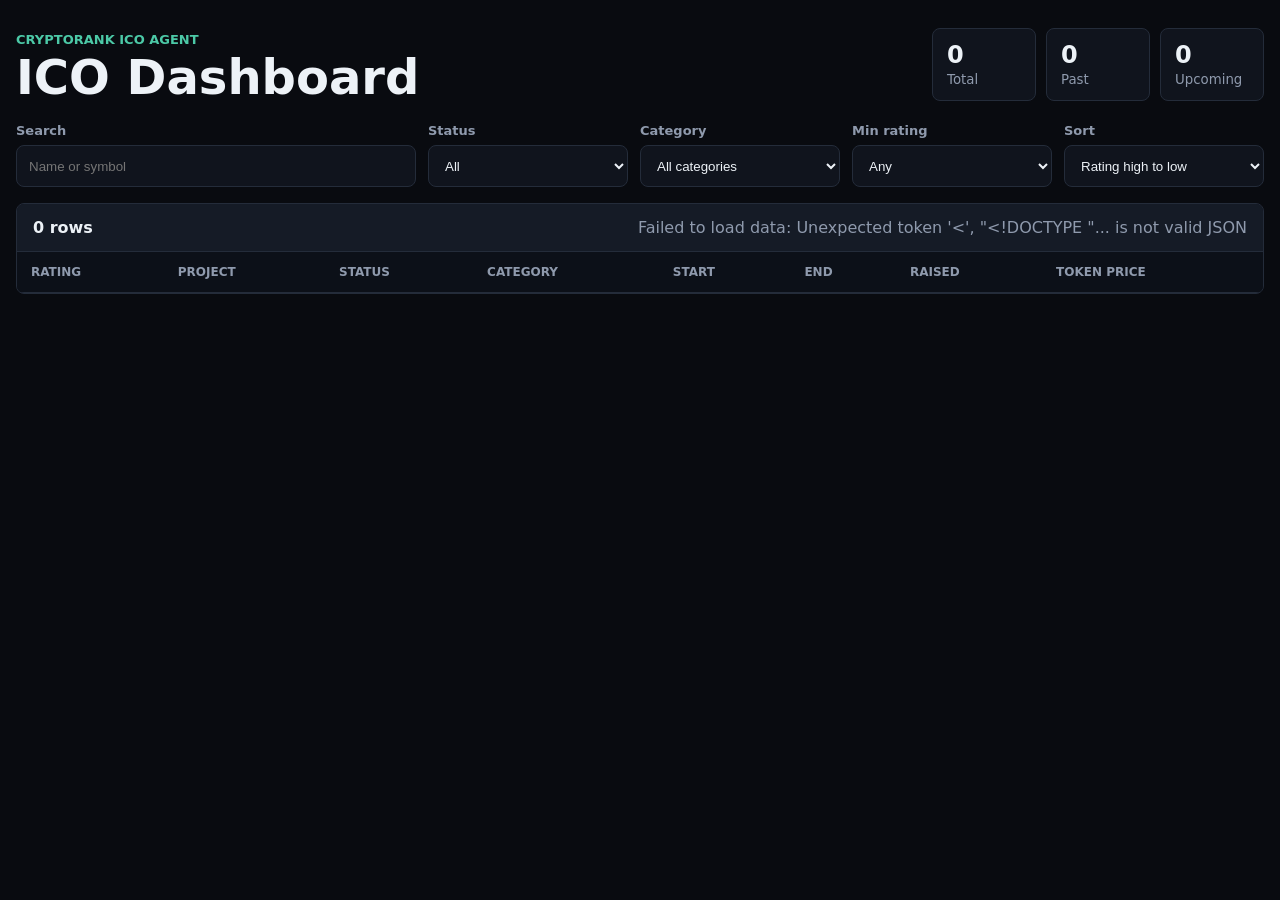
==== frontend/index.html @ 27e2e785 "Add static ICO dashboard UI" ====
<!doctype html>
<html lang="en">
  <head>
    <meta charset="utf-8" />
    <meta name="viewport" content="width=device-width, initial-scale=1" />
    <title>CryptoRank ICO Dashboard</title>
    <link rel="stylesheet" href="./styles.css" />
  </head>
  <body>
    <main class="app">
      <header class="topbar">
        <div>
          <p class="eyebrow">CryptoRank ICO Agent</p>
          <h1>ICO Dashboard</h1>
        </div>
        <div class="summary" aria-label="Dataset summary">
          <div>
            <span id="totalCount">0</span>
            <small>Total</small>
          </div>
          <div>
            <span id="pastCount">0</span>
            <small>Past</small>
          </div>
          <div>
            <span id="upcomingCount">0</span>
            <small>Upcoming</small>
          </div>
        </div>
      </header>

      <section class="controls" aria-label="Table filters">
        <label>
          <span>Search</span>
          <input id="searchInput" type="search" placeholder="Name or symbol" />
        </label>

        <label>
          <span>Status</span>
          <select id="statusFilter">
            <option value="all">All</option>
            <option value="upcoming">Upcoming</option>
            <option value="past">Past</option>
          </select>
        </label>

        <label>
          <span>Category</span>
          <select id="categoryFilter">
            <option value="all">All categories</option>
          </select>
        </label>

        <label>
          <span>Min rating</span>
          <select id="ratingFilter">
            <option value="0">Any</option>
            <option value="80">80+</option>
            <option value="60">60+</option>
            <option value="40">40+</option>
          </select>
        </label>

        <label>
          <span>Sort</span>
          <select id="sortSelect">
            <option value="rating_desc">Rating high to low</option>
            <option value="raised_desc">Raised high to low</option>
            <option value="date_desc">Date newest</option>
            <option value="name_asc">Name A-Z</option>
          </select>
        </label>
      </section>

      <section class="tableShell">
        <div class="tableMeta">
          <strong id="visibleCount">0 rows</strong>
          <span id="loadState">Loading data...</span>
        </div>
        <div class="tableWrap">
          <table>
            <thead>
              <tr>
                <th>Rating</th>
                <th>Project</th>
                <th>Status</th>
                <th>Category</th>
                <th>Start</th>
                <th>End</th>
                <th>Raised</th>
                <th>Token price</th>
              </tr>
            </thead>
            <tbody id="tableBody"></tbody>
          </table>
        </div>
      </section>
    </main>

    <script src="./app.js"></script>
  </body>
</html>
---- frontend/styles.css ----
:root {
  color-scheme: dark;
  --bg: #090b10;
  --panel: #10141d;
  --panel-2: #151b26;
  --line: #242c3a;
  --text: #edf2f7;
  --muted: #8f9aad;
  --accent: #4cc9a7;
  --accent-2: #74a7ff;
  --warn: #f1c75b;
  --danger: #ff6b6b;
}

* {
  box-sizing: border-box;
}

body {
  margin: 0;
  min-height: 100vh;
  background: var(--bg);
  color: var(--text);
  font-family:
    Inter, ui-sans-serif, system-ui, -apple-system, BlinkMacSystemFont, "Segoe UI",
    sans-serif;
}

.app {
  width: min(1500px, calc(100% - 32px));
  margin: 0 auto;
  padding: 28px 0 40px;
}

.topbar {
  display: flex;
  align-items: end;
  justify-content: space-between;
  gap: 24px;
  margin-bottom: 22px;
}

.eyebrow {
  margin: 0 0 6px;
  color: var(--accent);
  font-size: 13px;
  font-weight: 700;
  letter-spacing: 0;
  text-transform: uppercase;
}

h1 {
  margin: 0;
  font-size: clamp(30px, 4vw, 48px);
  line-height: 1;
}

.summary {
  display: grid;
  grid-template-columns: repeat(3, minmax(104px, 1fr));
  gap: 10px;
}

.summary > div {
  border: 1px solid var(--line);
  background: var(--panel);
  border-radius: 8px;
  padding: 12px 14px;
}

.summary span {
  display: block;
  font-size: 24px;
  font-weight: 800;
}

.summary small {
  color: var(--muted);
}

.controls {
  display: grid;
  grid-template-columns: 2fr repeat(4, minmax(150px, 1fr));
  gap: 12px;
  margin-bottom: 16px;
}

label {
  display: grid;
  gap: 7px;
  color: var(--muted);
  font-size: 13px;
  font-weight: 700;
}

input,
select {
  width: 100%;
  min-height: 42px;
  border: 1px solid var(--line);
  border-radius: 8px;
  background: var(--panel);
  color: var(--text);
  padding: 0 12px;
  outline: none;
}

input:focus,
select:focus {
  border-color: var(--accent);
}

.tableShell {
  border: 1px solid var(--line);
  border-radius: 8px;
  overflow: hidden;
  background: var(--panel);
}

.tableMeta {
  display: flex;
  justify-content: space-between;
  gap: 16px;
  padding: 14px 16px;
  border-bottom: 1px solid var(--line);
  background: var(--panel-2);
  color: var(--muted);
}

.tableMeta strong {
  color: var(--text);
}

.tableWrap {
  overflow: auto;
  max-height: calc(100vh - 260px);
}

table {
  width: 100%;
  border-collapse: collapse;
  min-width: 980px;
}

th,
td {
  padding: 13px 14px;
  border-bottom: 1px solid var(--line);
  text-align: left;
  white-space: nowrap;
}

th {
  position: sticky;
  top: 0;
  z-index: 1;
  background: #0c1018;
  color: var(--muted);
  font-size: 12px;
  text-transform: uppercase;
}

tbody tr:hover {
  background: #171e2b;
}

.project {
  display: grid;
  gap: 2px;
}

.project strong {
  font-size: 14px;
}

.project span {
  color: var(--muted);
  font-size: 12px;
}

.pill {
  display: inline-flex;
  align-items: center;
  justify-content: center;
  min-width: 84px;
  min-height: 28px;
  border-radius: 999px;
  padding: 0 10px;
  font-size: 12px;
  font-weight: 800;
  text-transform: capitalize;
}

.pill.upcoming {
  color: #07110e;
  background: var(--accent);
}

.pill.past {
  color: #0b1220;
  background: var(--accent-2);
}

.rating {
  display: inline-flex;
  align-items: center;
  justify-content: center;
  width: 44px;
  height: 32px;
  border-radius: 8px;
  background: #202838;
  font-weight: 900;
}

.rating.high {
  color: #07110e;
  background: var(--accent);
}

.rating.mid {
  color: #1c1402;
  background: var(--warn);
}

.rating.low {
  color: #230909;
  background: var(--danger);
}

.muted {
  color: var(--muted);
}

@media (max-width: 980px) {
  .topbar {
    align-items: stretch;
    flex-direction: column;
  }

  .summary,
  .controls {
    grid-template-columns: 1fr;
  }

  .tableWrap {
    max-height: none;
  }
}
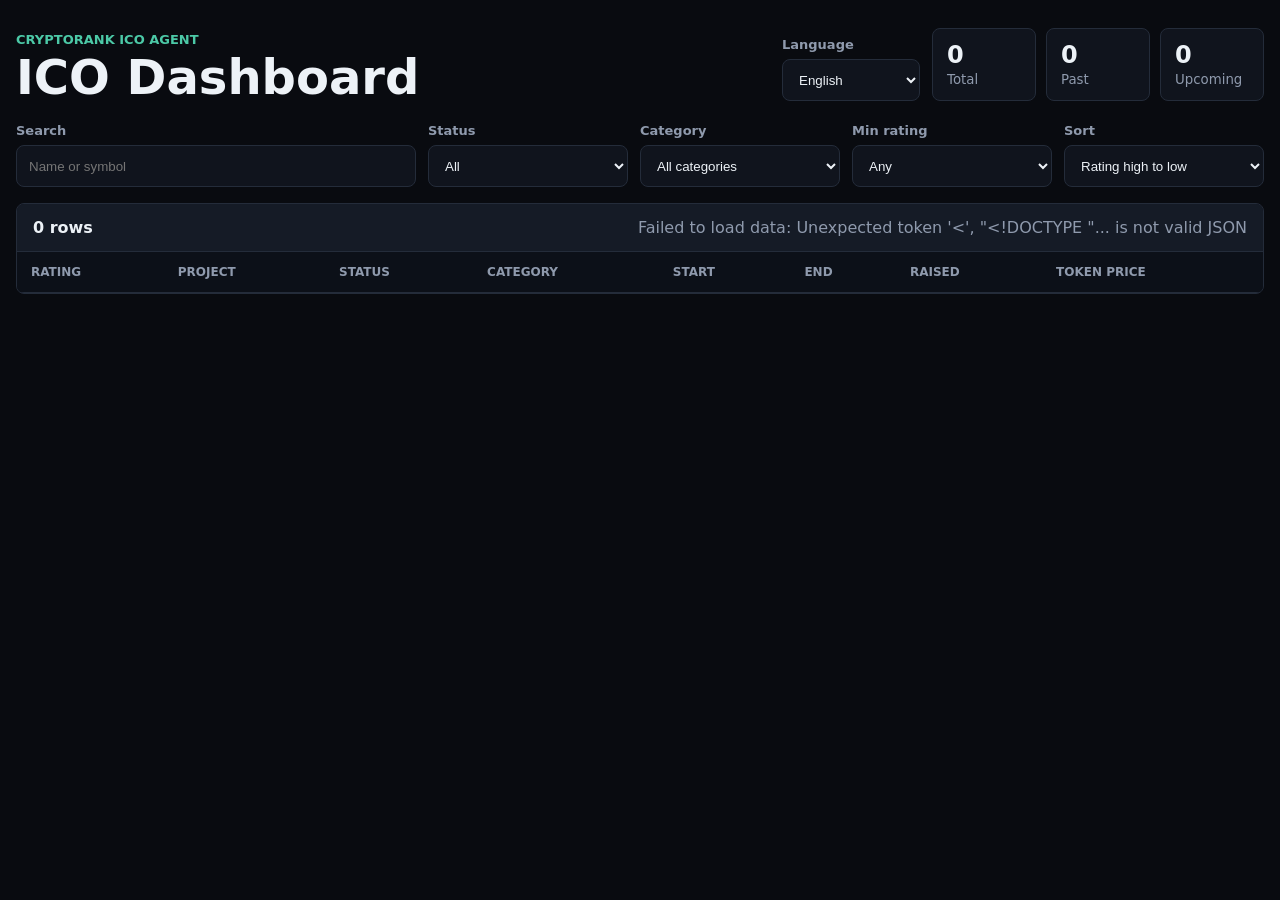
==== commit 3773b107: "Add dashboard language switcher" ====
--- a/frontend/index.html
+++ b/frontend/index.html
@@ -11,50 +11,59 @@
       <header class="topbar">
         <div>
           <p class="eyebrow">CryptoRank ICO Agent</p>
-          <h1>ICO Dashboard</h1>
+          <h1 data-i18n="title">ICO Dashboard</h1>
         </div>
-        <div class="summary" aria-label="Dataset summary">
-          <div>
-            <span id="totalCount">0</span>
-            <small>Total</small>
-          </div>
-          <div>
-            <span id="pastCount">0</span>
-            <small>Past</small>
-          </div>
-          <div>
-            <span id="upcomingCount">0</span>
-            <small>Upcoming</small>
+        <div class="topActions">
+          <label class="languageControl">
+            <span data-i18n="language">Language</span>
+            <select id="languageSelect">
+              <option value="en">English</option>
+              <option value="ru">Русский</option>
+            </select>
+          </label>
+          <div class="summary" aria-label="Dataset summary">
+            <div>
+              <span id="totalCount">0</span>
+              <small data-i18n="total">Total</small>
+            </div>
+            <div>
+              <span id="pastCount">0</span>
+              <small data-i18n="past">Past</small>
+            </div>
+            <div>
+              <span id="upcomingCount">0</span>
+              <small data-i18n="upcoming">Upcoming</small>
+            </div>
           </div>
         </div>
       </header>
 
       <section class="controls" aria-label="Table filters">
         <label>
-          <span>Search</span>
-          <input id="searchInput" type="search" placeholder="Name or symbol" />
+          <span data-i18n="search">Search</span>
+          <input id="searchInput" type="search" data-i18n-placeholder="searchPlaceholder" placeholder="Name or symbol" />
         </label>
 
         <label>
-          <span>Status</span>
+          <span data-i18n="status">Status</span>
           <select id="statusFilter">
-            <option value="all">All</option>
-            <option value="upcoming">Upcoming</option>
-            <option value="past">Past</option>
+            <option value="all" data-i18n="all">All</option>
+            <option value="upcoming" data-i18n="upcoming">Upcoming</option>
+            <option value="past" data-i18n="past">Past</option>
           </select>
         </label>
 
         <label>
-          <span>Category</span>
+          <span data-i18n="category">Category</span>
           <select id="categoryFilter">
-            <option value="all">All categories</option>
+            <option value="all" data-i18n="allCategories">All categories</option>
           </select>
         </label>
 
         <label>
-          <span>Min rating</span>
+          <span data-i18n="minRating">Min rating</span>
           <select id="ratingFilter">
-            <option value="0">Any</option>
+            <option value="0" data-i18n="any">Any</option>
             <option value="80">80+</option>
             <option value="60">60+</option>
             <option value="40">40+</option>
@@ -62,12 +71,12 @@
         </label>
 
         <label>
-          <span>Sort</span>
+          <span data-i18n="sort">Sort</span>
           <select id="sortSelect">
-            <option value="rating_desc">Rating high to low</option>
-            <option value="raised_desc">Raised high to low</option>
-            <option value="date_desc">Date newest</option>
-            <option value="name_asc">Name A-Z</option>
+            <option value="rating_desc" data-i18n="sortRating">Rating high to low</option>
+            <option value="raised_desc" data-i18n="sortRaised">Raised high to low</option>
+            <option value="date_desc" data-i18n="sortDate">Date newest</option>
+            <option value="name_asc" data-i18n="sortName">Name A-Z</option>
           </select>
         </label>
       </section>
@@ -81,14 +90,14 @@
           <table>
             <thead>
               <tr>
-                <th>Rating</th>
-                <th>Project</th>
-                <th>Status</th>
-                <th>Category</th>
-                <th>Start</th>
-                <th>End</th>
-                <th>Raised</th>
-                <th>Token price</th>
+                <th data-i18n="rating">Rating</th>
+                <th data-i18n="project">Project</th>
+                <th data-i18n="status">Status</th>
+                <th data-i18n="category">Category</th>
+                <th data-i18n="start">Start</th>
+                <th data-i18n="end">End</th>
+                <th data-i18n="raised">Raised</th>
+                <th data-i18n="tokenPrice">Token price</th>
               </tr>
             </thead>
             <tbody id="tableBody"></tbody>
--- a/frontend/styles.css
+++ b/frontend/styles.css
@@ -61,6 +61,16 @@
   gap: 10px;
 }
 
+.topActions {
+  display: flex;
+  align-items: end;
+  gap: 12px;
+}
+
+.languageControl {
+  min-width: 138px;
+}
+
 .summary > div {
   border: 1px solid var(--line);
   background: var(--panel);
@@ -238,10 +248,16 @@
   }
 
   .summary,
+  .topActions,
   .controls {
     grid-template-columns: 1fr;
   }
 
+  .topActions {
+    align-items: stretch;
+    flex-direction: column;
+  }
+
   .tableWrap {
     max-height: none;
   }
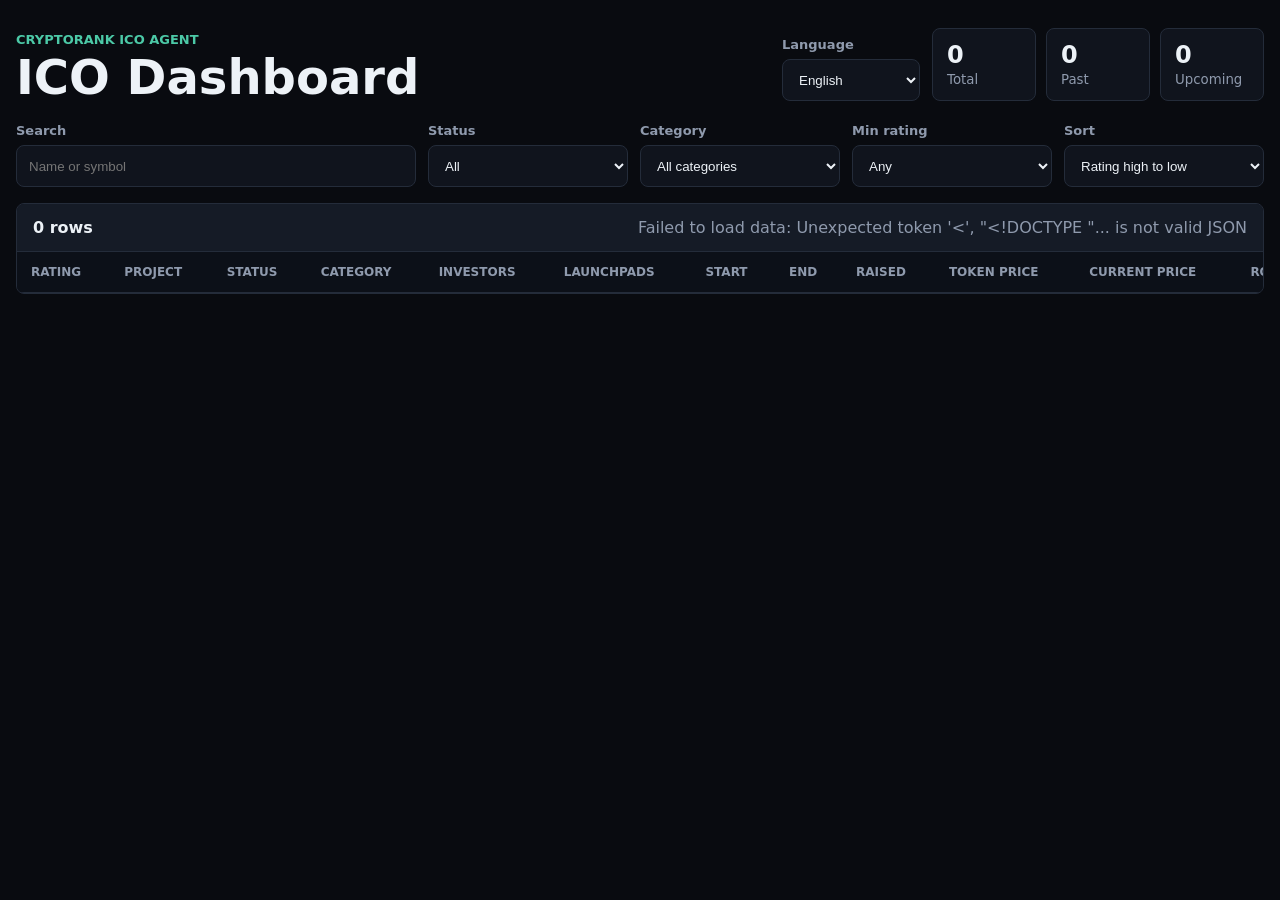
==== commit 2d34e0d0: "Show investor and ROI details in dashboard" ====
--- a/frontend/index.html
+++ b/frontend/index.html
@@ -74,6 +74,8 @@
           <span data-i18n="sort">Sort</span>
           <select id="sortSelect">
             <option value="rating_desc" data-i18n="sortRating">Rating high to low</option>
+            <option value="roi_desc" data-i18n="sortRoi">ROI high to low</option>
+            <option value="ath_roi_desc" data-i18n="sortAthRoi">ATH ROI high to low</option>
             <option value="raised_desc" data-i18n="sortRaised">Raised high to low</option>
             <option value="date_desc" data-i18n="sortDate">Date newest</option>
             <option value="name_asc" data-i18n="sortName">Name A-Z</option>
@@ -94,10 +96,15 @@
                 <th data-i18n="project">Project</th>
                 <th data-i18n="status">Status</th>
                 <th data-i18n="category">Category</th>
+                <th data-i18n="investors">Investors</th>
+                <th data-i18n="launchpads">Launchpads</th>
                 <th data-i18n="start">Start</th>
                 <th data-i18n="end">End</th>
                 <th data-i18n="raised">Raised</th>
                 <th data-i18n="tokenPrice">Token price</th>
+                <th data-i18n="currentPrice">Current price</th>
+                <th data-i18n="roi">ROI</th>
+                <th data-i18n="athRoi">ATH ROI</th>
               </tr>
             </thead>
             <tbody id="tableBody"></tbody>
--- a/frontend/styles.css
+++ b/frontend/styles.css
@@ -149,7 +149,7 @@
 table {
   width: 100%;
   border-collapse: collapse;
-  min-width: 980px;
+  min-width: 1380px;
 }
 
 th,
@@ -175,17 +175,47 @@
 }
 
 .project {
+  display: flex;
+  align-items: center;
+  gap: 10px;
+}
+
+.projectLogo {
+  width: 34px;
+  height: 34px;
+  flex: 0 0 34px;
+  border-radius: 50%;
+  background: #222b3a;
+  object-fit: cover;
+}
+
+.projectText {
   display: grid;
   gap: 2px;
 }
 
-.project strong {
+.project a {
+  color: var(--text);
   font-size: 14px;
-}
-
-.project span {
+  font-weight: 800;
+  text-decoration: none;
+}
+
+.project a:hover {
+  color: var(--accent);
+}
+
+.project span,
+.compactList {
   color: var(--muted);
   font-size: 12px;
+}
+
+.compactList {
+  display: block;
+  max-width: 220px;
+  overflow: hidden;
+  text-overflow: ellipsis;
 }
 
 .pill {
@@ -241,6 +271,16 @@
   color: var(--muted);
 }
 
+.positive {
+  color: var(--accent);
+  font-weight: 800;
+}
+
+.negative {
+  color: var(--danger);
+  font-weight: 800;
+}
+
 @media (max-width: 980px) {
   .topbar {
     align-items: stretch;
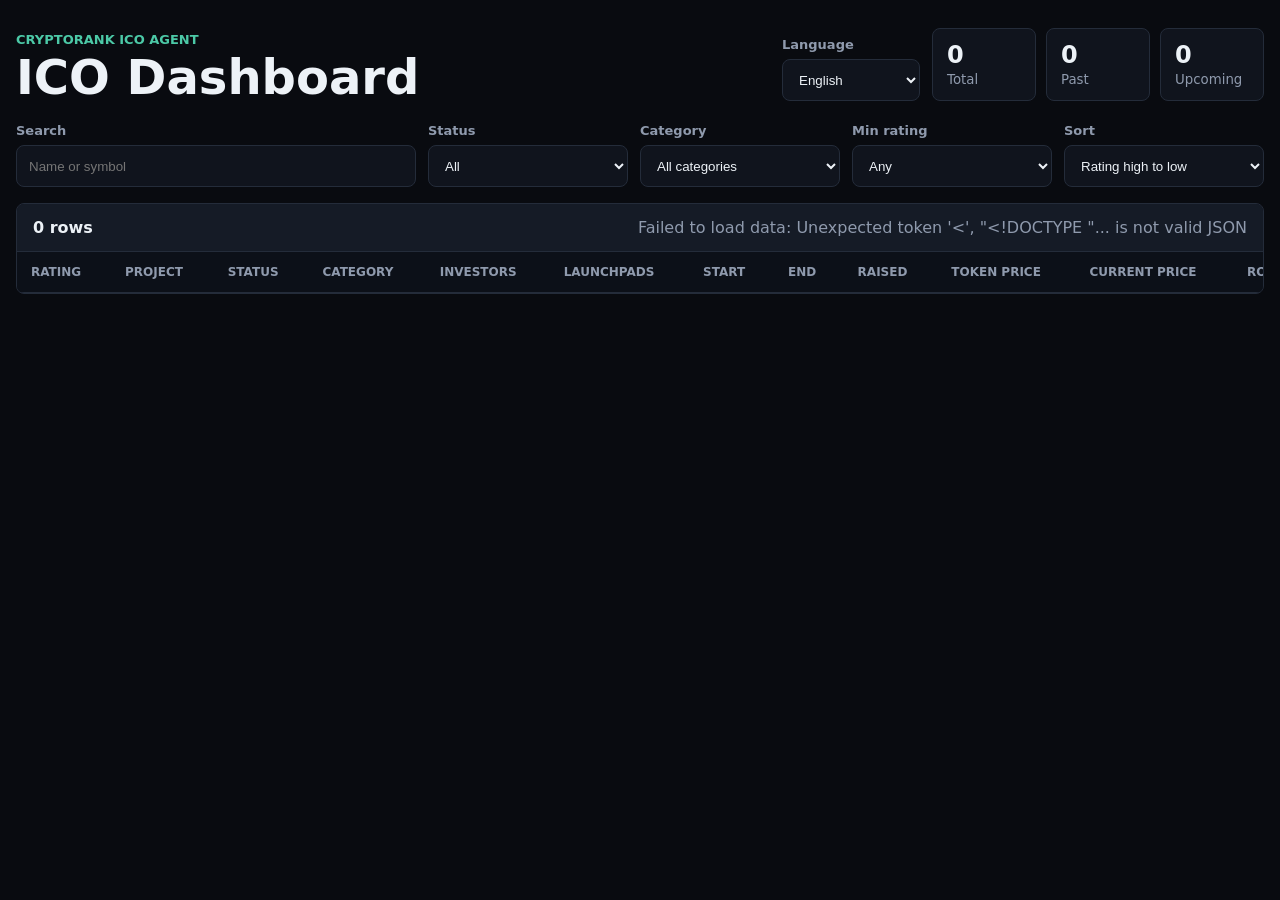
==== commit f8aa430e: "Add sortable dashboard table headers" ====
--- a/frontend/index.html
+++ b/frontend/index.html
@@ -92,19 +92,19 @@
           <table>
             <thead>
               <tr>
-                <th data-i18n="rating">Rating</th>
-                <th data-i18n="project">Project</th>
-                <th data-i18n="status">Status</th>
-                <th data-i18n="category">Category</th>
-                <th data-i18n="investors">Investors</th>
-                <th data-i18n="launchpads">Launchpads</th>
-                <th data-i18n="start">Start</th>
-                <th data-i18n="end">End</th>
-                <th data-i18n="raised">Raised</th>
-                <th data-i18n="tokenPrice">Token price</th>
-                <th data-i18n="currentPrice">Current price</th>
-                <th data-i18n="roi">ROI</th>
-                <th data-i18n="athRoi">ATH ROI</th>
+                <th><button class="sortHeader" data-sort-column="rating" data-i18n="rating">Rating</button></th>
+                <th><button class="sortHeader" data-sort-column="name" data-i18n="project">Project</button></th>
+                <th><button class="sortHeader" data-sort-column="status" data-i18n="status">Status</button></th>
+                <th><button class="sortHeader" data-sort-column="category" data-i18n="category">Category</button></th>
+                <th><button class="sortHeader" data-sort-column="investors" data-i18n="investors">Investors</button></th>
+                <th><button class="sortHeader" data-sort-column="launchpads" data-i18n="launchpads">Launchpads</button></th>
+                <th><button class="sortHeader" data-sort-column="start_date" data-i18n="start">Start</button></th>
+                <th><button class="sortHeader" data-sort-column="end_date" data-i18n="end">End</button></th>
+                <th><button class="sortHeader" data-sort-column="raised_amount" data-i18n="raised">Raised</button></th>
+                <th><button class="sortHeader" data-sort-column="token_price" data-i18n="tokenPrice">Token price</button></th>
+                <th><button class="sortHeader" data-sort-column="current_price" data-i18n="currentPrice">Current price</button></th>
+                <th><button class="sortHeader" data-sort-column="roi" data-i18n="roi">ROI</button></th>
+                <th><button class="sortHeader" data-sort-column="ath_roi" data-i18n="athRoi">ATH ROI</button></th>
               </tr>
             </thead>
             <tbody id="tableBody"></tbody>
--- a/frontend/styles.css
+++ b/frontend/styles.css
@@ -170,6 +170,39 @@
   text-transform: uppercase;
 }
 
+.sortHeader {
+  display: inline-flex;
+  align-items: center;
+  gap: 6px;
+  border: 0;
+  background: transparent;
+  color: inherit;
+  cursor: pointer;
+  font: inherit;
+  letter-spacing: inherit;
+  padding: 0;
+  text-align: left;
+  text-transform: inherit;
+}
+
+.sortHeader::after {
+  content: "";
+  color: var(--accent);
+  font-size: 11px;
+}
+
+.sortHeader.active.asc::after {
+  content: "▲";
+}
+
+.sortHeader.active.desc::after {
+  content: "▼";
+}
+
+.sortHeader:hover {
+  color: var(--text);
+}
+
 tbody tr:hover {
   background: #171e2b;
 }
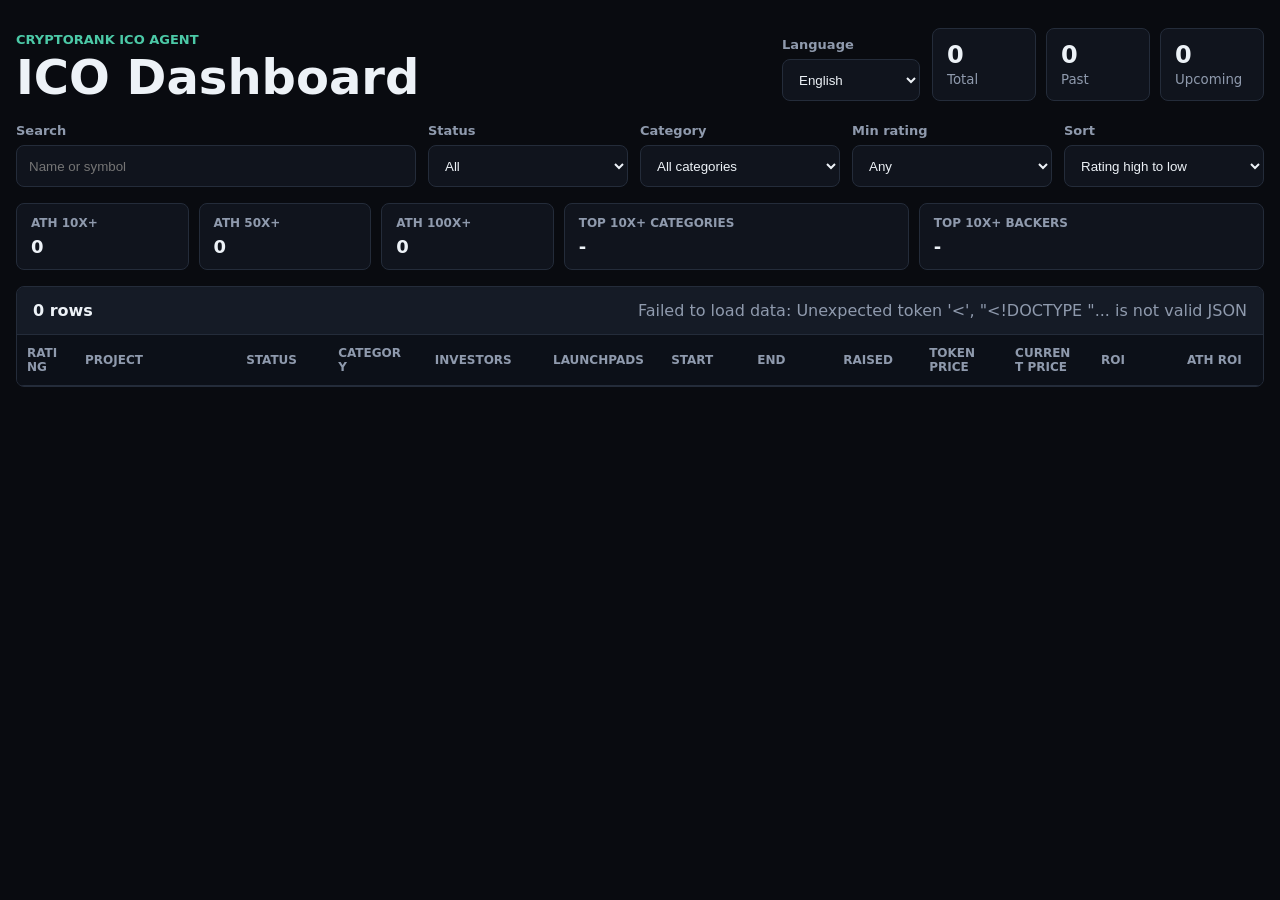
==== commit 0e03ae38: "Add historical ICO benchmark insights" ====
--- a/frontend/index.html
+++ b/frontend/index.html
@@ -83,6 +83,29 @@
         </label>
       </section>
 
+      <section class="insights" aria-label="Historical benchmark">
+        <div class="insightCard">
+          <span data-i18n="ath10x">ATH 10x+</span>
+          <strong id="ath10xCount">0</strong>
+        </div>
+        <div class="insightCard">
+          <span data-i18n="ath50x">ATH 50x+</span>
+          <strong id="ath50xCount">0</strong>
+        </div>
+        <div class="insightCard">
+          <span data-i18n="ath100x">ATH 100x+</span>
+          <strong id="ath100xCount">0</strong>
+        </div>
+        <div class="insightCard wide">
+          <span data-i18n="top10xCategories">Top 10x+ categories</span>
+          <strong id="topCategories">-</strong>
+        </div>
+        <div class="insightCard wide">
+          <span data-i18n="top10xBackers">Top 10x+ backers</span>
+          <strong id="topBackers">-</strong>
+        </div>
+      </section>
+
       <section class="tableShell">
         <div class="tableMeta">
           <strong id="visibleCount">0 rows</strong>
--- a/frontend/styles.css
+++ b/frontend/styles.css
@@ -95,6 +95,39 @@
   margin-bottom: 16px;
 }
 
+.insights {
+  display: grid;
+  grid-template-columns: repeat(3, minmax(120px, 0.7fr)) repeat(2, minmax(220px, 1.4fr));
+  gap: 10px;
+  margin-bottom: 16px;
+}
+
+.insightCard {
+  min-width: 0;
+  border: 1px solid var(--line);
+  border-radius: 8px;
+  background: var(--panel);
+  padding: 12px 14px;
+}
+
+.insightCard span {
+  display: block;
+  color: var(--muted);
+  font-size: 12px;
+  font-weight: 800;
+  text-transform: uppercase;
+}
+
+.insightCard strong {
+  display: block;
+  margin-top: 6px;
+  overflow: hidden;
+  color: var(--text);
+  font-size: 18px;
+  text-overflow: ellipsis;
+  white-space: nowrap;
+}
+
 label {
   display: grid;
   gap: 7px;
@@ -142,22 +175,25 @@
 }
 
 .tableWrap {
-  overflow: auto;
+  overflow-x: hidden;
+  overflow-y: auto;
   max-height: calc(100vh - 260px);
 }
 
 table {
   width: 100%;
+  table-layout: fixed;
   border-collapse: collapse;
-  min-width: 1380px;
 }
 
 th,
 td {
-  padding: 13px 14px;
+  padding: 11px 10px;
   border-bottom: 1px solid var(--line);
   text-align: left;
-  white-space: nowrap;
+  white-space: normal;
+  vertical-align: middle;
+  overflow-wrap: anywhere;
 }
 
 th {
@@ -168,6 +204,53 @@
   color: var(--muted);
   font-size: 12px;
   text-transform: uppercase;
+}
+
+th:nth-child(1),
+td:nth-child(1) {
+  width: 58px;
+}
+
+th:nth-child(2),
+td:nth-child(2) {
+  width: 15%;
+}
+
+th:nth-child(3),
+td:nth-child(3) {
+  width: 92px;
+}
+
+th:nth-child(4),
+td:nth-child(4) {
+  width: 9%;
+}
+
+th:nth-child(5),
+td:nth-child(5),
+th:nth-child(6),
+td:nth-child(6) {
+  width: 11%;
+}
+
+th:nth-child(7),
+td:nth-child(7),
+th:nth-child(8),
+td:nth-child(8) {
+  width: 86px;
+}
+
+th:nth-child(9),
+td:nth-child(9),
+th:nth-child(10),
+td:nth-child(10),
+th:nth-child(11),
+td:nth-child(11),
+th:nth-child(12),
+td:nth-child(12),
+th:nth-child(13),
+td:nth-child(13) {
+  width: 8%;
 }
 
 .sortHeader {
@@ -183,6 +266,7 @@
   padding: 0;
   text-align: left;
   text-transform: inherit;
+  white-space: normal;
 }
 
 .sortHeader::after {
@@ -214,9 +298,9 @@
 }
 
 .projectLogo {
-  width: 34px;
-  height: 34px;
-  flex: 0 0 34px;
+  width: 30px;
+  height: 30px;
+  flex: 0 0 30px;
   border-radius: 50%;
   background: #222b3a;
   object-fit: cover;
@@ -246,9 +330,10 @@
 
 .compactList {
   display: block;
-  max-width: 220px;
+  max-width: 100%;
   overflow: hidden;
   text-overflow: ellipsis;
+  white-space: nowrap;
 }
 
 .pill {
@@ -322,6 +407,7 @@
 
   .summary,
   .topActions,
+  .insights,
   .controls {
     grid-template-columns: 1fr;
   }
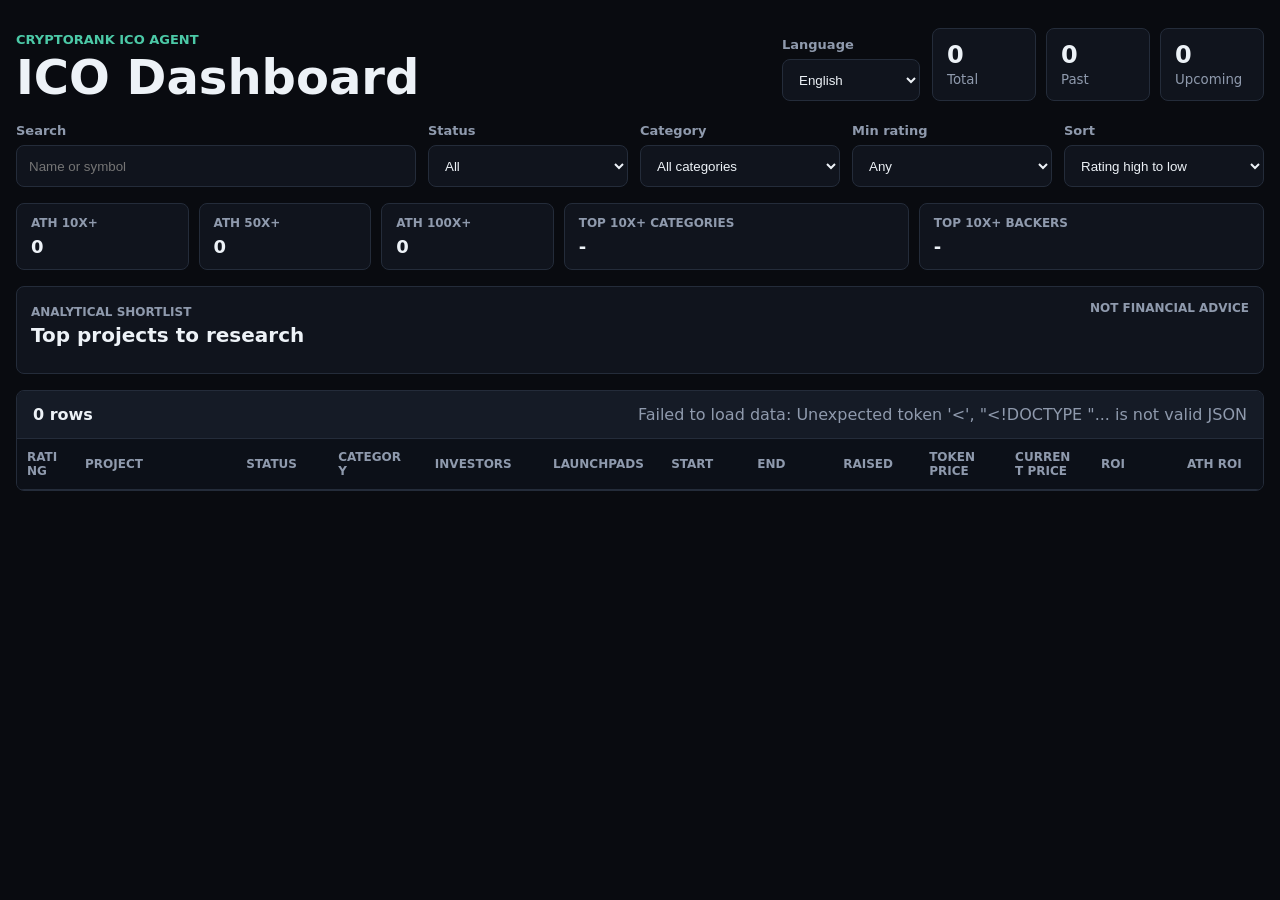
==== commit 262ae58f: "Add analytical top picks panel" ====
--- a/frontend/index.html
+++ b/frontend/index.html
@@ -106,6 +106,17 @@
         </div>
       </section>
 
+      <section class="picksPanel" aria-label="Top picks">
+        <div class="panelHeader">
+          <div>
+            <span class="panelEyebrow" data-i18n="topPicksEyebrow">Analytical shortlist</span>
+            <h2 data-i18n="topPicksTitle">Top projects to research</h2>
+          </div>
+          <span class="disclaimer" data-i18n="notFinancialAdvice">Not financial advice</span>
+        </div>
+        <div id="topPicks" class="picksGrid"></div>
+      </section>
+
       <section class="tableShell">
         <div class="tableMeta">
           <strong id="visibleCount">0 rows</strong>
--- a/frontend/styles.css
+++ b/frontend/styles.css
@@ -126,6 +126,98 @@
   font-size: 18px;
   text-overflow: ellipsis;
   white-space: nowrap;
+}
+
+.picksPanel {
+  border: 1px solid var(--line);
+  border-radius: 8px;
+  background: var(--panel);
+  margin-bottom: 16px;
+  padding: 14px;
+}
+
+.panelHeader {
+  display: flex;
+  justify-content: space-between;
+  gap: 16px;
+  align-items: start;
+  margin-bottom: 12px;
+}
+
+.panelEyebrow,
+.disclaimer {
+  color: var(--muted);
+  font-size: 12px;
+  font-weight: 800;
+  text-transform: uppercase;
+}
+
+.panelHeader h2 {
+  margin: 3px 0 0;
+  font-size: 20px;
+}
+
+.picksGrid {
+  display: grid;
+  grid-template-columns: repeat(3, minmax(0, 1fr));
+  gap: 10px;
+}
+
+.pickCard {
+  min-width: 0;
+  border: 1px solid var(--line);
+  border-radius: 8px;
+  background: #0c1018;
+  padding: 12px;
+}
+
+.pickTop {
+  display: flex;
+  align-items: center;
+  gap: 10px;
+  margin-bottom: 10px;
+}
+
+.pickTop a {
+  color: var(--text);
+  font-weight: 900;
+  text-decoration: none;
+}
+
+.pickTop a:hover {
+  color: var(--accent);
+}
+
+.pickMeta {
+  display: flex;
+  flex-wrap: wrap;
+  gap: 6px;
+  margin-bottom: 10px;
+}
+
+.miniBadge {
+  border: 1px solid var(--line);
+  border-radius: 999px;
+  color: var(--muted);
+  font-size: 12px;
+  padding: 4px 8px;
+}
+
+.allocation {
+  color: var(--accent);
+  font-size: 18px;
+  font-weight: 900;
+}
+
+.reasonList {
+  margin: 8px 0 0;
+  padding-left: 18px;
+  color: var(--muted);
+  font-size: 13px;
+}
+
+.reasonList li {
+  margin: 4px 0;
 }
 
 label {
@@ -408,6 +500,7 @@
   .summary,
   .topActions,
   .insights,
+  .picksGrid,
   .controls {
     grid-template-columns: 1fr;
   }
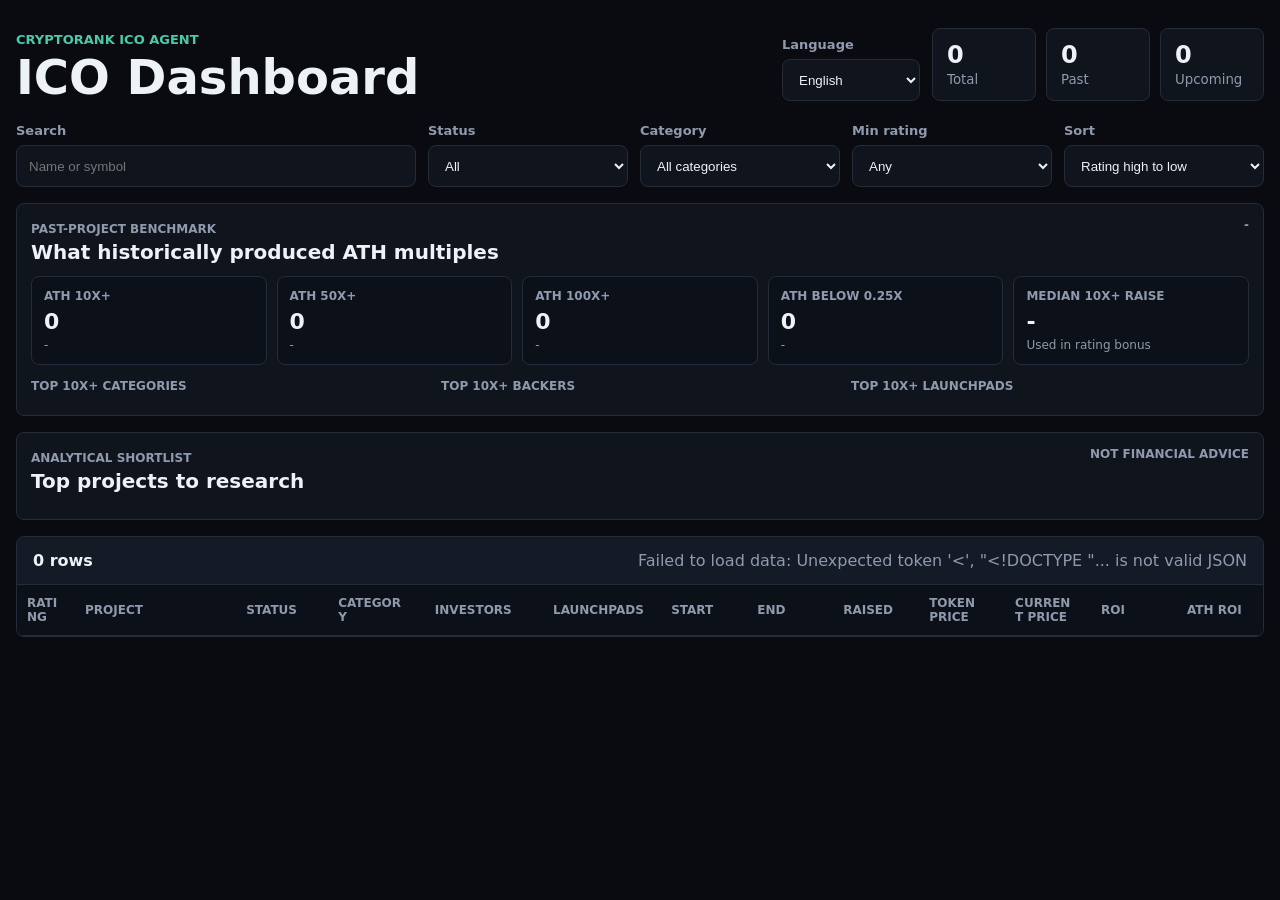
==== commit b816ef1c: "Make historical benchmark panel actionable" ====
--- a/frontend/index.html
+++ b/frontend/index.html
@@ -83,26 +83,54 @@
         </label>
       </section>
 
-      <section class="insights" aria-label="Historical benchmark">
-        <div class="insightCard">
-          <span data-i18n="ath10x">ATH 10x+</span>
-          <strong id="ath10xCount">0</strong>
+      <section class="benchmarkPanel" aria-label="Historical benchmark">
+        <div class="panelHeader">
+          <div>
+            <span class="panelEyebrow" data-i18n="benchmarkEyebrow">Past-project benchmark</span>
+            <h2 data-i18n="benchmarkTitle">What historically produced ATH multiples</h2>
+          </div>
+          <span class="disclaimer" id="benchmarkSample">-</span>
         </div>
-        <div class="insightCard">
-          <span data-i18n="ath50x">ATH 50x+</span>
-          <strong id="ath50xCount">0</strong>
+        <div class="benchmarkGrid">
+          <div class="metricCard">
+            <span data-i18n="ath10x">ATH 10x+</span>
+            <strong id="ath10xCount">0</strong>
+            <small id="ath10xShare">-</small>
+          </div>
+          <div class="metricCard">
+            <span data-i18n="ath50x">ATH 50x+</span>
+            <strong id="ath50xCount">0</strong>
+            <small id="ath50xShare">-</small>
+          </div>
+          <div class="metricCard">
+            <span data-i18n="ath100x">ATH 100x+</span>
+            <strong id="ath100xCount">0</strong>
+            <small id="ath100xShare">-</small>
+          </div>
+          <div class="metricCard">
+            <span data-i18n="failedBucket">ATH below 0.25x</span>
+            <strong id="failedCount">0</strong>
+            <small id="failedShare">-</small>
+          </div>
+          <div class="metricCard">
+            <span data-i18n="median10xRaise">Median 10x+ raise</span>
+            <strong id="median10xRaise">-</strong>
+            <small data-i18n="usedInRating">Used in rating bonus</small>
+          </div>
         </div>
-        <div class="insightCard">
-          <span data-i18n="ath100x">ATH 100x+</span>
-          <strong id="ath100xCount">0</strong>
-        </div>
-        <div class="insightCard wide">
-          <span data-i18n="top10xCategories">Top 10x+ categories</span>
-          <strong id="topCategories">-</strong>
-        </div>
-        <div class="insightCard wide">
-          <span data-i18n="top10xBackers">Top 10x+ backers</span>
-          <strong id="topBackers">-</strong>
+        <div class="patternRows">
+          <div>
+            <span data-i18n="top10xCategories">Top 10x+ categories</span>
+            <div id="topCategories" class="chipRow"></div>
+          </div>
+          <div>
+            <span data-i18n="top10xBackers">Top 10x+ backers</span>
+            <div id="topBackers" class="chipRow"></div>
+          </div>
+          <div>
+            <span data-i18n="top10xLaunchpads">Top 10x+ launchpads</span>
+            <div id="topLaunchpads" class="chipRow"></div>
+          </div>
         </div>
       </section>
 
--- a/frontend/styles.css
+++ b/frontend/styles.css
@@ -95,45 +95,84 @@
   margin-bottom: 16px;
 }
 
-.insights {
-  display: grid;
-  grid-template-columns: repeat(3, minmax(120px, 0.7fr)) repeat(2, minmax(220px, 1.4fr));
-  gap: 10px;
-  margin-bottom: 16px;
-}
-
-.insightCard {
-  min-width: 0;
-  border: 1px solid var(--line);
-  border-radius: 8px;
-  background: var(--panel);
-  padding: 12px 14px;
-}
-
-.insightCard span {
-  display: block;
-  color: var(--muted);
-  font-size: 12px;
-  font-weight: 800;
-  text-transform: uppercase;
-}
-
-.insightCard strong {
-  display: block;
-  margin-top: 6px;
-  overflow: hidden;
-  color: var(--text);
-  font-size: 18px;
-  text-overflow: ellipsis;
-  white-space: nowrap;
-}
-
+.benchmarkPanel,
 .picksPanel {
   border: 1px solid var(--line);
   border-radius: 8px;
   background: var(--panel);
   margin-bottom: 16px;
   padding: 14px;
+}
+
+.benchmarkGrid {
+  display: grid;
+  grid-template-columns: repeat(5, minmax(0, 1fr));
+  gap: 10px;
+  margin-bottom: 14px;
+}
+
+.metricCard {
+  min-width: 0;
+  border: 1px solid var(--line);
+  border-radius: 8px;
+  background: #0c1018;
+  padding: 12px;
+}
+
+.metricCard span,
+.patternRows span {
+  display: block;
+  color: var(--muted);
+  font-size: 12px;
+  font-weight: 800;
+  text-transform: uppercase;
+}
+
+.metricCard strong {
+  display: block;
+  margin-top: 6px;
+  color: var(--text);
+  font-size: 22px;
+}
+
+.metricCard small {
+  display: block;
+  margin-top: 4px;
+  color: var(--muted);
+  font-size: 12px;
+}
+
+.patternRows {
+  display: grid;
+  grid-template-columns: repeat(3, minmax(0, 1fr));
+  gap: 12px;
+}
+
+.chipRow {
+  display: flex;
+  flex-wrap: wrap;
+  gap: 6px;
+  margin-top: 8px;
+}
+
+.patternChip {
+  border: 1px solid var(--line);
+  border-radius: 999px;
+  background: var(--panel-2);
+  color: var(--text);
+  cursor: default;
+  font-size: 12px;
+  font-weight: 700;
+  padding: 6px 9px;
+}
+
+.patternChip.clickable {
+  cursor: pointer;
+}
+
+.patternChip.clickable:hover {
+  border-color: var(--accent);
+  color: var(--accent);
 }
 
 .panelHeader {
@@ -499,7 +538,8 @@
 
   .summary,
   .topActions,
-  .insights,
+  .benchmarkGrid,
+  .patternRows,
   .picksGrid,
   .controls {
     grid-template-columns: 1fr;
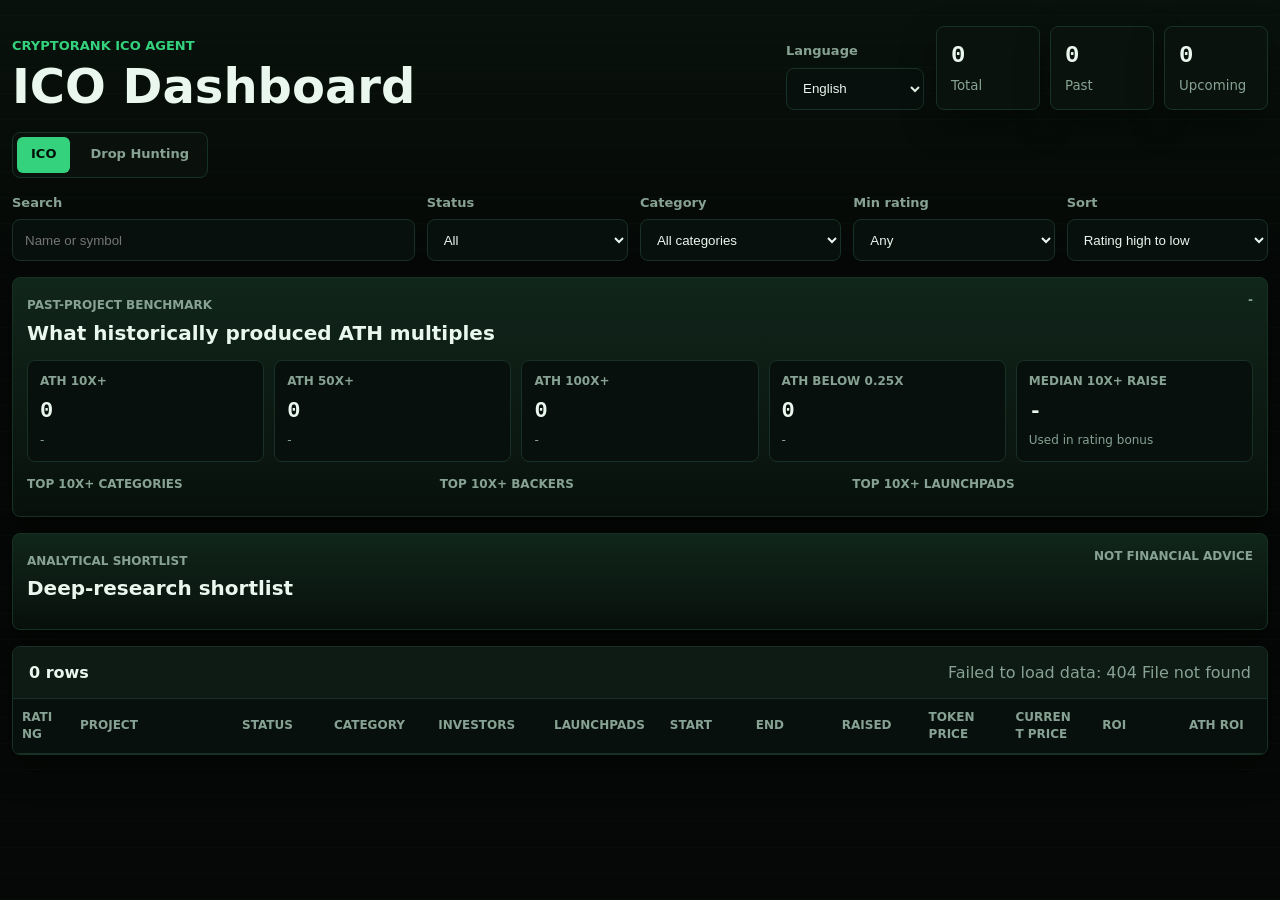
==== commit c947c188: "Fix (CI/CD)" ====
--- a/frontend/index.html
+++ b/frontend/index.html
@@ -38,6 +38,11 @@
         </div>
       </header>
 
+      <nav class="modeSwitch" aria-label="Dashboard mode">
+        <button class="modeButton active" type="button" data-mode="ico" data-i18n="icoMode">ICO</button>
+        <button class="modeButton" type="button" data-mode="drop" data-i18n="dropMode">Drop Hunting</button>
+      </nav>
+
       <section class="controls" aria-label="Table filters">
         <label>
           <span data-i18n="search">Search</span>
@@ -83,7 +88,7 @@
         </label>
       </section>
 
-      <section class="benchmarkPanel" aria-label="Historical benchmark">
+      <section class="benchmarkPanel dashboardView active" data-view="ico" aria-label="Historical benchmark">
         <div class="panelHeader">
           <div>
             <span class="panelEyebrow" data-i18n="benchmarkEyebrow">Past-project benchmark</span>
@@ -134,7 +139,7 @@
         </div>
       </section>
 
-      <section class="picksPanel" aria-label="Top picks">
+      <section class="picksPanel dashboardView active" data-view="ico" aria-label="Top picks">
         <div class="panelHeader">
           <div>
             <span class="panelEyebrow" data-i18n="topPicksEyebrow">Analytical shortlist</span>
@@ -145,7 +150,64 @@
         <div id="topPicks" class="picksGrid"></div>
       </section>
 
-      <section class="tableShell">
+      <section class="benchmarkPanel dashboardView" data-view="drop" aria-label="Drop hunting benchmark">
+        <div class="panelHeader">
+          <div>
+            <span class="panelEyebrow" data-i18n="dropBenchmarkEyebrow">Drop-hunting framework</span>
+            <h2 data-i18n="dropBenchmarkTitle">What to farm before TGE</h2>
+          </div>
+          <span class="disclaimer" id="dropSample">-</span>
+        </div>
+        <div class="benchmarkGrid dropMetrics">
+          <div class="metricCard">
+            <span data-i18n="highSignalDrops">High signal</span>
+            <strong id="highSignalDrops">0</strong>
+            <small data-i18n="score80Plus">Score 80+</small>
+          </div>
+          <div class="metricCard">
+            <span data-i18n="backedDrops">Backed projects</span>
+            <strong id="backedDrops">0</strong>
+            <small data-i18n="hasInvestors">Has investors</small>
+          </div>
+          <div class="metricCard">
+            <span data-i18n="lowCostDrops">Low cost</span>
+            <strong id="lowCostDrops">0</strong>
+            <small data-i18n="starterFriendly">Starter-friendly</small>
+          </div>
+          <div class="metricCard">
+            <span data-i18n="testnetDrops">Testnet focus</span>
+            <strong id="testnetDrops">0</strong>
+            <small data-i18n="dailyWeekly">Daily / weekly tasks</small>
+          </div>
+        </div>
+        <div class="patternRows">
+          <div>
+            <span data-i18n="dropCategories">Priority categories</span>
+            <div id="dropCategories" class="chipRow"></div>
+          </div>
+          <div>
+            <span data-i18n="dropActions">Core actions</span>
+            <div id="dropActions" class="chipRow"></div>
+          </div>
+          <div>
+            <span data-i18n="dropRules">Risk rules</span>
+            <div id="dropRules" class="chipRow"></div>
+          </div>
+        </div>
+      </section>
+
+      <section class="picksPanel dashboardView" data-view="drop" aria-label="Drop hunting picks">
+        <div class="panelHeader">
+          <div>
+            <span class="panelEyebrow" data-i18n="dropPicksEyebrow">Drop-hunting shortlist</span>
+            <h2 data-i18n="dropPicksTitle">Best candidates to farm</h2>
+          </div>
+          <span class="disclaimer" data-i18n="notFinancialAdvice">Not financial advice</span>
+        </div>
+        <div id="dropPicks" class="picksGrid"></div>
+      </section>
+
+      <section class="tableShell dashboardView active" data-view="ico">
         <div class="tableMeta">
           <strong id="visibleCount">0 rows</strong>
           <span id="loadState">Loading data...</span>
@@ -173,6 +235,30 @@
           </table>
         </div>
       </section>
+
+      <section class="tableShell dashboardView" data-view="drop">
+        <div class="tableMeta">
+          <strong id="dropVisibleCount">0 rows</strong>
+          <span id="dropLoadState">Loading data...</span>
+        </div>
+        <div class="tableWrap">
+          <table class="dropTable">
+            <thead>
+              <tr>
+                <th><button class="dropSortHeader" data-drop-sort-column="dropScore" data-i18n="dropScore">Score</button></th>
+                <th><button class="dropSortHeader" data-drop-sort-column="name" data-i18n="project">Project</button></th>
+                <th><button class="dropSortHeader" data-drop-sort-column="category" data-i18n="category">Category</button></th>
+                <th><button class="dropSortHeader" data-drop-sort-column="effort" data-i18n="effort">Effort</button></th>
+                <th><button class="dropSortHeader" data-drop-sort-column="cost" data-i18n="cost">Cost</button></th>
+                <th data-i18n="taskPlan">Task plan</th>
+                <th><button class="dropSortHeader" data-drop-sort-column="investors" data-i18n="investors">Investors</button></th>
+                <th><button class="dropSortHeader" data-drop-sort-column="start_date" data-i18n="start">Start</button></th>
+              </tr>
+            </thead>
+            <tbody id="dropTableBody"></tbody>
+          </table>
+        </div>
+      </section>
     </main>
 
     <script src="./app.js"></script>
--- a/frontend/styles.css
+++ b/frontend/styles.css
@@ -1,15 +1,20 @@
 :root {
   color-scheme: dark;
-  --bg: #090b10;
-  --panel: #10141d;
-  --panel-2: #151b26;
-  --line: #242c3a;
-  --text: #edf2f7;
-  --muted: #8f9aad;
-  --accent: #4cc9a7;
-  --accent-2: #74a7ff;
-  --warn: #f1c75b;
-  --danger: #ff6b6b;
+  --bg: #050806;
+  --panel: #0a120e;
+  --panel-2: #0e1a14;
+  --panel-3: #07100c;
+  --line: #183126;
+  --line-strong: #23543d;
+  --text: #e9f7ef;
+  --muted: #87a294;
+  --accent: #34d27c;
+  --accent-soft: rgba(52, 210, 124, 0.12);
+  --accent-2: #80d8a8;
+  --warn: #d7c268;
+  --danger: #ef6b6b;
+  --shadow: rgba(0, 0, 0, 0.34);
+  --mono: "SFMono-Regular", "Cascadia Mono", "Liberation Mono", Consolas, monospace;
 }
 
 * {
@@ -19,17 +24,23 @@
 body {
   margin: 0;
   min-height: 100vh;
-  background: var(--bg);
+  background:
+    linear-gradient(180deg, rgba(26, 70, 45, 0.16), transparent 260px),
+    repeating-linear-gradient(0deg, rgba(52, 210, 124, 0.025), rgba(52, 210, 124, 0.025) 1px, transparent 1px, transparent 26px),
+    var(--bg);
   color: var(--text);
   font-family:
-    Inter, ui-sans-serif, system-ui, -apple-system, BlinkMacSystemFont, "Segoe UI",
-    sans-serif;
+    "DejaVu Sans", "Noto Sans", "Segoe UI", Roboto, Helvetica, Arial, sans-serif;
+  -webkit-font-smoothing: antialiased;
+  font-synthesis: none;
+  line-height: 1.45;
+  text-rendering: optimizeLegibility;
 }
 
 .app {
-  width: min(1500px, calc(100% - 32px));
+  width: min(1680px, calc(100% - 24px));
   margin: 0 auto;
-  padding: 28px 0 40px;
+  padding: clamp(14px, 2vw, 28px) 0 40px;
 }
 
 .topbar {
@@ -52,6 +63,7 @@
 h1 {
   margin: 0;
   font-size: clamp(30px, 4vw, 48px);
+  font-weight: 850;
   line-height: 1;
 }
 
@@ -75,6 +87,7 @@
   border: 1px solid var(--line);
   background: var(--panel);
   border-radius: 8px;
+  box-shadow: 0 14px 34px var(--shadow);
   padding: 12px 14px;
 }
 
@@ -82,15 +95,56 @@
   display: block;
   font-size: 24px;
   font-weight: 800;
+  font-family: var(--mono);
 }
 
 .summary small {
   color: var(--muted);
+}
+
+.modeSwitch {
+  display: inline-flex;
+  gap: 6px;
+  border: 1px solid var(--line);
+  border-radius: 8px;
+  background: rgba(10, 18, 14, 0.9);
+  margin-bottom: 16px;
+  padding: 4px;
+}
+
+.modeButton {
+  min-height: 36px;
+  border: 0;
+  border-radius: 6px;
+  background: transparent;
+  color: var(--muted);
+  cursor: pointer;
+  font: inherit;
+  font-size: 13px;
+  font-weight: 800;
+  padding: 0 14px;
+}
+
+.modeButton:hover {
+  color: var(--text);
+}
+
+.modeButton.active {
+  background: var(--accent);
+  color: #031009;
+}
+
+.dashboardView {
+  display: none;
+}
+
+.dashboardView.active {
+  display: block;
 }
 
 .controls {
   display: grid;
-  grid-template-columns: 2fr repeat(4, minmax(150px, 1fr));
+  grid-template-columns: minmax(220px, 2fr) repeat(4, minmax(130px, 1fr));
   gap: 12px;
   margin-bottom: 16px;
 }
@@ -99,7 +153,8 @@
 .picksPanel {
   border: 1px solid var(--line);
   border-radius: 8px;
-  background: var(--panel);
+  background: linear-gradient(180deg, rgba(18, 40, 29, 0.92), rgba(8, 17, 12, 0.96));
+  box-shadow: 0 14px 34px var(--shadow);
   margin-bottom: 16px;
   padding: 14px;
 }
@@ -111,11 +166,15 @@
   margin-bottom: 14px;
 }
 
+.dropMetrics {
+  grid-template-columns: repeat(4, minmax(0, 1fr));
+}
+
 .metricCard {
   min-width: 0;
   border: 1px solid var(--line);
   border-radius: 8px;
-  background: #0c1018;
+  background: var(--panel-3);
   padding: 12px;
 }
 
@@ -133,6 +192,7 @@
   margin-top: 6px;
   color: var(--text);
   font-size: 22px;
+  font-family: var(--mono);
 }
 
 .metricCard small {
@@ -171,7 +231,7 @@
 }
 
 .patternChip.clickable:hover {
-  border-color: var(--accent);
+  border-color: var(--line-strong);
   color: var(--accent);
 }
 
@@ -198,7 +258,7 @@
 
 .picksGrid {
   display: grid;
-  grid-template-columns: repeat(3, minmax(0, 1fr));
+  grid-template-columns: repeat(auto-fit, minmax(360px, 1fr));
   gap: 10px;
 }
 
@@ -206,8 +266,20 @@
   min-width: 0;
   border: 1px solid var(--line);
   border-radius: 8px;
-  background: #0c1018;
+  background: var(--panel-3);
   padding: 12px;
+}
+
+.pickCard.observe {
+  border-color: rgba(215, 194, 104, 0.5);
+}
+
+.pickCard.participate {
+  border-color: rgba(52, 210, 124, 0.58);
+}
+
+.pickCard.skip {
+  border-color: rgba(239, 107, 107, 0.5);
 }
 
 .pickTop {
@@ -242,14 +314,53 @@
   padding: 4px 8px;
 }
 
-.allocation {
+.starsLine {
+  display: flex;
+  align-items: center;
+  justify-content: space-between;
+  gap: 10px;
+  margin: 10px 0;
+}
+
+.starsLine span {
+  color: var(--muted);
+  font-size: 12px;
+  font-weight: 800;
+  text-transform: uppercase;
+}
+
+.starsLine strong {
   color: var(--accent);
   font-size: 18px;
   font-weight: 900;
+  letter-spacing: 0;
+}
+
+.termsBlock {
+  border: 1px solid var(--line);
+  border-radius: 8px;
+  background: rgba(8, 18, 13, 0.86);
+  margin: 10px 0;
+  padding: 10px;
+}
+
+.termsBlock strong,
+.reasonTitle {
+  display: block;
+  color: var(--text);
+  font-size: 12px;
+  text-transform: uppercase;
+}
+
+.termsBlock p {
+  margin: 6px 0 0;
+  color: var(--muted);
+  font-size: 13px;
+  line-height: 1.45;
 }
 
 .reasonList {
-  margin: 8px 0 0;
+  margin: 6px 0 10px;
   padding-left: 18px;
   color: var(--muted);
   font-size: 13px;
@@ -257,6 +368,30 @@
 
 .reasonList li {
   margin: 4px 0;
+}
+
+.verdictBadge {
+  color: var(--text);
+}
+
+.sourceLinks {
+  display: flex;
+  flex-wrap: wrap;
+  gap: 6px;
+  margin-top: 10px;
+}
+
+.sourceLinks a {
+  border: 1px solid var(--line);
+  border-radius: 999px;
+  color: var(--accent);
+  font-size: 12px;
+  padding: 5px 8px;
+  text-decoration: none;
+}
+
+.sourceLinks a:hover {
+  border-color: var(--accent);
 }
 
 label {
@@ -273,7 +408,7 @@
   min-height: 42px;
   border: 1px solid var(--line);
   border-radius: 8px;
-  background: var(--panel);
+  background: var(--panel-3);
   color: var(--text);
   padding: 0 12px;
   outline: none;
@@ -282,6 +417,7 @@
 input:focus,
 select:focus {
   border-color: var(--accent);
+  box-shadow: 0 0 0 3px var(--accent-soft);
 }
 
 .tableShell {
@@ -289,6 +425,7 @@
   border-radius: 8px;
   overflow: hidden;
   background: var(--panel);
+  box-shadow: 0 14px 34px var(--shadow);
 }
 
 .tableMeta {
@@ -308,7 +445,7 @@
 .tableWrap {
   overflow-x: hidden;
   overflow-y: auto;
-  max-height: calc(100vh - 260px);
+  max-height: calc(100vh - 220px);
 }
 
 table {
@@ -319,7 +456,7 @@
 
 th,
 td {
-  padding: 11px 10px;
+  padding: clamp(8px, 0.75vw, 11px) clamp(6px, 0.7vw, 10px);
   border-bottom: 1px solid var(--line);
   text-align: left;
   white-space: normal;
@@ -331,7 +468,7 @@
   position: sticky;
   top: 0;
   z-index: 1;
-  background: #0c1018;
+  background: #07100c;
   color: var(--muted);
   font-size: 12px;
   text-transform: uppercase;
@@ -344,7 +481,7 @@
 
 th:nth-child(2),
 td:nth-child(2) {
-  width: 15%;
+  width: 14%;
 }
 
 th:nth-child(3),
@@ -361,7 +498,7 @@
 td:nth-child(5),
 th:nth-child(6),
 td:nth-child(6) {
-  width: 11%;
+  width: 10%;
 }
 
 th:nth-child(7),
@@ -381,7 +518,44 @@
 td:nth-child(12),
 th:nth-child(13),
 td:nth-child(13) {
-  width: 8%;
+  width: 7.5%;
+}
+
+.dropTable th:nth-child(1),
+.dropTable td:nth-child(1) {
+  width: 72px;
+}
+
+.dropTable th:nth-child(2),
+.dropTable td:nth-child(2) {
+  width: 20%;
+}
+
+.dropTable th:nth-child(3),
+.dropTable td:nth-child(3) {
+  width: 13%;
+}
+
+.dropTable th:nth-child(4),
+.dropTable td:nth-child(4),
+.dropTable th:nth-child(5),
+.dropTable td:nth-child(5) {
+  width: 94px;
+}
+
+.dropTable th:nth-child(6),
+.dropTable td:nth-child(6) {
+  width: 24%;
+}
+
+.dropTable th:nth-child(7),
+.dropTable td:nth-child(7) {
+  width: 18%;
+}
+
+.dropTable th:nth-child(8),
+.dropTable td:nth-child(8) {
+  width: 94px;
 }
 
 .sortHeader {
@@ -400,6 +574,40 @@
   white-space: normal;
 }
 
+.dropSortHeader {
+  display: inline-flex;
+  align-items: center;
+  gap: 6px;
+  border: 0;
+  background: transparent;
+  color: inherit;
+  cursor: pointer;
+  font: inherit;
+  letter-spacing: inherit;
+  padding: 0;
+  text-align: left;
+  text-transform: inherit;
+  white-space: normal;
+}
+
+.dropSortHeader::after {
+  content: "";
+  color: var(--accent);
+  font-size: 11px;
+}
+
+.dropSortHeader.active.asc::after {
+  content: "▲";
+}
+
+.dropSortHeader.active.desc::after {
+  content: "▼";
+}
+
+.dropSortHeader:hover {
+  color: var(--text);
+}
+
 .sortHeader::after {
   content: "";
   color: var(--accent);
@@ -419,7 +627,7 @@
 }
 
 tbody tr:hover {
-  background: #171e2b;
+  background: rgba(52, 210, 124, 0.07);
 }
 
 .project {
@@ -433,7 +641,7 @@
   height: 30px;
   flex: 0 0 30px;
   border-radius: 50%;
-  background: #222b3a;
+  background: #10251a;
   object-fit: cover;
 }
 
@@ -481,12 +689,12 @@
 }
 
 .pill.upcoming {
-  color: #07110e;
+  color: #031009;
   background: var(--accent);
 }
 
 .pill.past {
-  color: #0b1220;
+  color: #06130d;
   background: var(--accent-2);
 }
 
@@ -497,12 +705,13 @@
   width: 44px;
   height: 32px;
   border-radius: 8px;
-  background: #202838;
+  background: #10251a;
+  font-family: var(--mono);
   font-weight: 900;
 }
 
 .rating.high {
-  color: #07110e;
+  color: #031009;
   background: var(--accent);
 }
 
@@ -539,6 +748,7 @@
   .summary,
   .topActions,
   .benchmarkGrid,
+  .dropMetrics,
   .patternRows,
   .picksGrid,
   .controls {
@@ -552,5 +762,42 @@
 
   .tableWrap {
     max-height: none;
-  }
-}
+    overflow-x: auto;
+  }
+
+  table {
+    min-width: 980px;
+  }
+}
+
+@media (max-width: 520px) {
+  .app {
+    width: min(100% - 16px, 1680px);
+  }
+
+  h1 {
+    font-size: 30px;
+  }
+
+  .summary {
+    grid-template-columns: repeat(3, minmax(0, 1fr));
+  }
+
+  .summary > div,
+  .metricCard,
+  .pickCard {
+    padding: 10px;
+  }
+
+  .summary span {
+    font-size: 20px;
+  }
+
+  .panelHeader {
+    flex-direction: column;
+  }
+
+  .picksGrid {
+    grid-template-columns: 1fr;
+  }
+}
